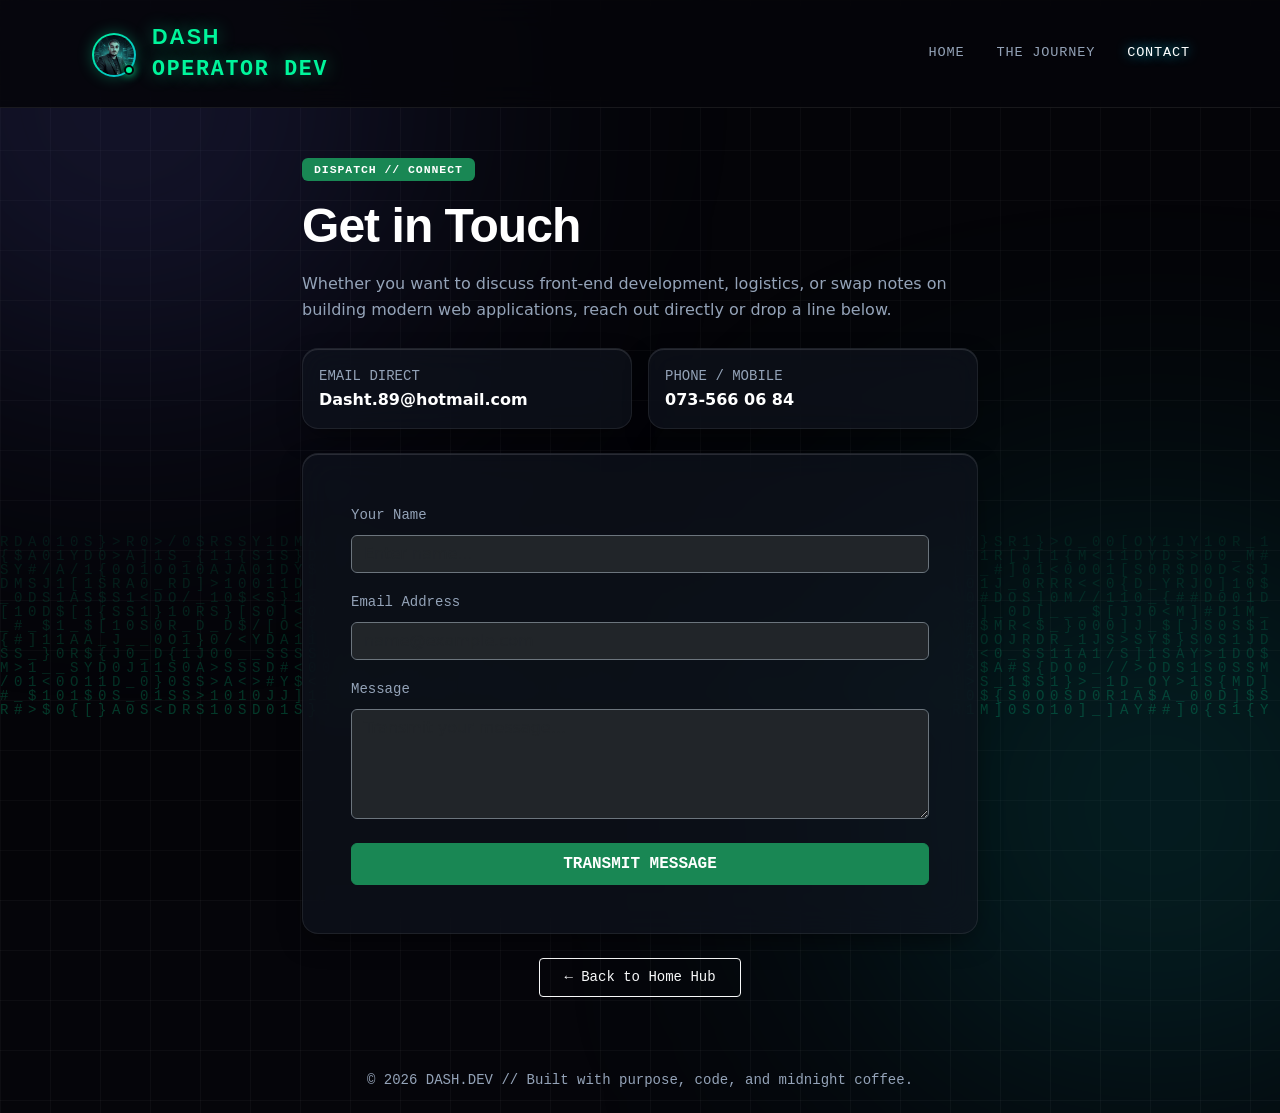
==== pages/contact.html @ ab4afbf8 "Deploy complete cyberpunk operator portfolio and media vault" ====
<!DOCTYPE html>
<html lang="en">

<head>
    <meta charset="UTF-8">
    <meta name="viewport" content="width=device-width, initial-scale=1.0">
    <title>Dash | Contact & Dispatch</title>
    <link href="https://cdn.jsdelivr.net/npm/bootstrap@5.3.3/dist/css/bootstrap.min.css" rel="stylesheet">
    <link rel="stylesheet" href="../styles/styles.css">
</head>

<body>
    <!-- Matrix Digital Rain Canvas Background -->
    <canvas id="matrix-canvas"></canvas>

    <!-- Ambient Nebula Glow Orbs -->
    <div class="ambient-orb orb-purple"></div>
    <div class="ambient-orb orb-cyan"></div>

    <!-- Navigation Bar -->
    <nav class="navbar navbar-expand-lg navbar-dark sticky-top">
        <div class="container">
            <a class="navbar-brand fw-bold d-flex align-items-center gap-3" href="../index.html">
                <div class="hud-avatar-wrapper">
                    <img src="../images/me.jpg" alt="Dash" class="hud-avatar">
                    <span class="status-dot"></span>
                </div>
                <div class="d-flex flex-column">
                    <span class="brand-name">DASH<span class="text-cyan"></span></span>
                    <span class="brand-subtitle mono-text">OPERATOR DEV</span>
                </div>
            </a>
            <button class="navbar-toggler" type="button" data-bs-toggle="collapse" data-bs-target="#navbarNav">
                <span class="navbar-toggler-icon"></span>
            </button>
            <div class="collapse navbar-collapse justify-content-end" id="navbarNav">
                <ul class="navbar-nav gap-3">
                    <li class="nav-item"><a class="nav-link" href="../index.html">Home</a></li>
                    <li class="nav-item"><a class="nav-link" href="journey.html">The Journey</a></li>
                    <li class="nav-item"><a class="nav-link active" href="contact.html">Contact</a></li>
                </ul>
            </div>
        </div>
    </nav>

    <!-- Main Contact Section -->
    <main class="container my-5" style="max-width: 700px;">
        <div class="mb-4">
            <span class="badge bg-success mb-3">DISPATCH // CONNECT</span>
            <h1 class="display-5 fw-bold mb-3 text-white">Get in Touch</h1>
            <p class="text-secondary">
                Whether you want to discuss front-end development, logistics, or swap notes on building modern web applications, reach out directly or drop a line below.
            </p>
        </div>

        <!-- Quick Contact Info Cards -->
        <div class="row g-3 mb-4">
            <div class="col-md-6">
                <div class="card p-3">
                    <span class="mono-text small text-secondary">EMAIL DIRECT</span>
                    <a href="mailto:Dasht.89@hotmail.com" class="text-white fw-bold text-decoration-none">Dasht.89@hotmail.com</a>
                </div>
            </div>
            <div class="col-md-6">
                <div class="card p-3">
                    <span class="mono-text small text-secondary">PHONE / MOBILE</span>
                    <a href="tel:0735660684" class="text-white fw-bold text-decoration-none">073-566 06 84</a>
                </div>
            </div>
        </div>

        <!-- Contact Form Card -->
        <div class="card p-4 p-md-5">
            <form>
                <div class="mb-3">
                    <label for="name" class="form-label mono-text small text-secondary">Your Name</label>
                    <input type="text" class="form-control bg-dark text-white border-secondary" id="name" placeholder="Enter name...">
                </div>
                <div class="mb-3">
                    <label for="email" class="form-label mono-text small text-secondary">Email Address</label>
                    <input type="email5" class="form-control bg-dark text-white border-secondary" id="email" placeholder="name@example.com">
                </div>
                <div class="mb-4">
                    <label for="message" class="form-label mono-text small text-secondary">Message</label>
                    <textarea class="form-control bg-dark text-white border-secondary" id="message" rows="4" placeholder="Transmit your message..."></textarea>
                </div>
                <button type="submit" class="container btn btn-success py-2 mono-text fw-bold text-uppercase">Transmit Message</button>
            </form>
        </div>

        <div class="mt-4 text-center">
            <a href="../index.html" class="btn btn-outline-light btn-sm px-4 py-2 mono-text">← Back to Home Hub</a>
        </div>
    </main>

    <footer class="text-center py-4 text-secondary small mt-auto">
        <div class="container">
            <p class="mb-0 mono-text">&copy; 2026 DASH.DEV // Built with purpose, code, and midnight coffee.</p>
        </div>
    </footer>

    <script src="https://cdn.jsdelivr.net/npm/bootstrap@5.3.3/dist/js/bootstrap.bundle.min.js"></script>
    <script src="../js/app.js"></script>
</body>

</html>
---- styles/styles.css ----
/* ==========================================================================
   FUTURISTIC CYBERPUNK THEME & STICKY FOOTER
   ========================================================================== */
:root {
    --bg-deep: #05050a;
    --glass-card: rgba(16, 20, 32, 0.65);
    --neon-green: #00f59b;
    --neon-blue: #3b82f6;
    --neon-amber: #f59e0b;
    --neon-cyan: #06b6d4;
    --neon-purple: #8b5cf6;
}

body {
    background-color: var(--bg-deep);
    color: #e2e8f0;
    font-family: 'Inter', system-ui, -apple-system, sans-serif;
    min-height: 100vh;
    display: flex;
    flex-direction: column;
    overflow-x: hidden;
    position: relative;

    /* Cyber Tech Grid Overlay */
    background-image: 
        linear-gradient(to right, rgba(255, 255, 255, 0.03) 1px, transparent 1px),
        linear-gradient(to bottom, rgba(255, 255, 255, 0.03) 1px, transparent 1px);
    background-size: 50px 50px;
}

/* Ambient Nebula Glows */
body::before,
body::after {
    content: "";
    position: fixed;
    width: 550px;
    height: 550px;
    border-radius: 50%;
    filter: blur(150px);
    z-index: -1;
    pointer-events: none;
}

body::before {
    top: -180px;
    left: -150px;
    background: radial-gradient(circle, rgba(139, 92, 246, 0.28), rgba(6, 182, 212, 0.1));
}

body::after {
    bottom: -180px;
    right: -150px;
    background: radial-gradient(circle, rgba(6, 182, 212, 0.22), rgba(0, 245, 155, 0.12));
}

h1, h2, h3, .navbar-brand {
    font-family: 'Space Grotesk', sans-serif;
    letter-spacing: -0.02em;
}

.mono-text {
    font-family: 'JetBrains Mono', monospace;
}

.text-cyan { color: var(--neon-cyan); }

/* ==========================================================================
   NAVBAR
   ========================================================================== */
.navbar {
    background: rgba(5, 5, 10, 0.85) !important;
    backdrop-filter: blur(16px);
    -webkit-backdrop-filter: blur(16px);
    border-bottom: 1px solid rgba(255, 255, 255, 0.08) !important;
    padding: 1rem 0;
}

.navbar-brand {
    font-size: 1.35rem;
    letter-spacing: 0.08em;
    color: var(--neon-green) !important;
    text-shadow: 0 0 18px rgba(0, 245, 155, 0.45);
    display: flex;
    align-items: center;
    gap: 8px;
}

.status-dot {
    width: 8px;
    height: 8px;
    background-color: var(--neon-green);
    border-radius: 50%;
    box-shadow: 0 0 12px var(--neon-green);
}

.nav-link {
    font-family: 'JetBrains Mono', monospace;
    font-size: 0.85rem;
    text-transform: uppercase;
    letter-spacing: 0.06em;
    color: #94a3b8 !important;
    transition: all 0.3s ease;
}

.nav-link:hover,
.nav-link.active {
    color: #ffffff !important;
    text-shadow: 0 0 12px var(--neon-cyan);
}

/* ==========================================================================
   HERO SECTION
   ========================================================================== */
.hero-section {
    position: relative;
    background: 
        radial-gradient(circle at 50% 20%, rgba(139, 92, 246, 0.22), transparent 60%),
        linear-gradient(rgba(5, 5, 10, 0.75), rgba(5, 5, 10, 0.95)), 
        url('../images/hero-bg.jpg') center/cover;
    padding: 110px 0 90px;
    border-bottom: 1px solid rgba(6, 182, 212, 0.25);
    box-shadow: 0 10px 40px rgba(0, 0, 0, 0.6);
    overflow: hidden;
}

.hud-pill {
    background: rgba(16, 185, 129, 0.1);
    border: 1px solid rgba(16, 185, 129, 0.4);
    padding: 6px 16px;
    border-radius: 50px;
    font-size: 0.75rem;
    color: #34d399;
    letter-spacing: 0.12em;
    box-shadow: 0 0 20px rgba(16, 185, 129, 0.2);
}

.pulse-ring {
    width: 7px;
    height: 7px;
    background: #10b981;
    border-radius: 50%;
    animation: pulseGlow 2s infinite;
}

@keyframes pulseGlow {
    0%, 100% { transform: scale(1); opacity: 1; box-shadow: 0 0 8px #10b981; }
    50% { transform: scale(1.5); opacity: 0.5; box-shadow: 0 0 16px #10b981; }
}

.hero-title {
    letter-spacing: -0.03em;
    background: linear-gradient(135deg, #ffffff 30%, #a5f3fc 65%, #c084fc 100%);
    background-clip: text;
    -webkit-background-clip: text;
    -webkit-text-fill-color: transparent;
    filter: drop-shadow(0 5px 25px rgba(6, 182, 212, 0.25));
}

.hero-subtitle {
    max-width: 650px;
    color: #94a3b8;
    font-size: 1.15rem;
    line-height: 1.7;
}

/* ==========================================================================
   CARDS & STAT BOXES
   ========================================================================== */
.card {
    background: var(--glass-card) !important;
    backdrop-filter: blur(16px);
    -webkit-backdrop-filter: blur(16px);
    border: 1px solid rgba(255, 255, 255, 0.08) !important;
    border-radius: 16px;
    color: #e2e8f0;
    box-shadow: 
        0 10px 30px -10px rgba(0, 0, 0, 0.7),
        inset 0 1px 0 0 rgba(255, 255, 255, 0.12) !important;
    transition: all 0.35s cubic-bezier(0.25, 0.8, 0.25, 1);
}

.card:hover {
    transform: translateY(-6px);
    border-color: var(--neon-green) !important;
    box-shadow: 
        0 20px 40px -15px rgba(0, 0, 0, 0.85),
        0 0 25px rgba(0, 245, 155, 0.25),
        inset 0 0 15px rgba(0, 245, 155, 0.08) !important;
}

.stat-box {
    background: rgba(10, 14, 24, 0.75);
    border: 1px solid rgba(6, 182, 212, 0.25);
    border-left: 3px solid var(--neon-cyan);
    border-radius: 12px;
    padding: 1.25rem;
    backdrop-filter: blur(12px);
}

.stat-value {
    font-family: 'Space Grotesk', sans-serif;
    font-size: 1.75rem;
    font-weight: 700;
    color: #fff;
    text-shadow: 0 0 15px rgba(6, 182, 212, 0.4);
    line-height: 1.1;
}

.badge {
    font-family: 'JetBrains Mono', monospace;
    font-size: 0.72rem;
    font-weight: 600;
    text-transform: uppercase;
    letter-spacing: 0.08em;
    padding: 6px 12px;
    border-radius: 6px;
}

.text-secondary {
    color: #94a3b8 !important;
    line-height: 1.65;
}

/* ==========================================================================
   PHOTO FRAMES & TIMELINE
   ========================================================================== */
.cyber-img-frame {
    position: relative;
    border-radius: 14px;
    overflow: hidden;
    border: 1px solid rgba(0, 245, 155, 0.35);
    box-shadow: 0 0 25px rgba(0, 245, 155, 0.15);
    background: #0a0d14;
}

.cyber-img-frame img {
    width: 100%;
    height: 230px;
    object-fit: cover;
    filter: contrast(1.08) brightness(0.9);
    transition: transform 0.5s ease;
}

.cyber-img-frame:hover img {
    transform: scale(1.05);
}

.img-hud-caption {
    position: absolute;
    bottom: 0;
    left: 0;
    width: 100%;
    background: linear-gradient(to top, rgba(5, 5, 10, 0.95), transparent);
    padding: 20px 15px 10px;
    font-family: 'JetBrains Mono', monospace;
    font-size: 0.72rem;
    color: var(--neon-green);
}

.cyber-timeline {
    position: relative;
    padding-left: 2rem;
    border-left: 2px solid rgba(6, 182, 212, 0.3);
}

.timeline-node {
    position: relative;
    margin-bottom: 2rem;
}

.timeline-node::before {
    content: "";
    position: absolute;
    left: -2.45rem;
    top: 6px;
    width: 12px;
    height: 12px;
    border-radius: 50%;
    background: var(--neon-cyan);
    box-shadow: 0 0 12px var(--neon-cyan);
}

.cert-pill {
    font-family: 'JetBrains Mono', monospace;
    font-size: 0.78rem;
    background: rgba(255, 255, 255, 0.04);
    border: 1px solid rgba(255, 255, 255, 0.15);
    color: #e2e8f0;
    padding: 7px 12px;
    border-radius: 8px;
    display: inline-flex;
    align-items: center;
    gap: 8px;
}

.cert-pill span { color: var(--neon-green); }

/* ==========================================================================
   HIGHWAY STRIP (FIXED ANIMATION)
   ========================================================================== */
.highway-strip {
    position: relative;
    width: 100%;
    height: 70px;
    background: linear-gradient(90deg, #05050a 0%, #0d1322 50%, #05050a 100%);
    overflow: hidden;
    display: flex;
    align-items: center;
    border-top: 1px solid rgba(6, 182, 212, 0.35);
    border-bottom: 1px solid rgba(139, 92, 246, 0.25);
    box-shadow: inset 0 0 30px rgba(6, 182, 212, 0.1);
    margin-top: auto;
}

.highway-strip::before {
    content: "";
    position: absolute;
    top: 50%;
    left: 0;
    width: 100%;
    border-top: 2px dashed rgba(6, 182, 212, 0.25);
}

/* ==========================================================================
   FIX: UN-MIRROR THE HIGHWAY TEXT & FLIP ONLY THE TRUCKS
   ========================================================================== */
.moving-truck {
    position: absolute;
    font-size: 1.4rem;
    white-space: nowrap;
    animation: driveTruck 18s linear infinite;
    bottom: 14px;
    /* Removed scaleX(-1) from here so text reads normally! */
    filter: drop-shadow(0 0 12px rgba(6, 182, 212, 0.5));
    z-index: 1;
    display: flex;
    align-items: center;
    gap: 12px;
}

/* Only flip the vehicle emojis so they drive left-to-right! */
.flip-emoji {
    display: inline-block;
    transform: scaleX(-1);
    font-size: 1.85rem;
}

@keyframes driveTruck {
    0% { left: -900px; }
    100% { left: 100%; }
}

/* ==========================================================================
   7. NEW: OPERATOR HUD STATS, PHOTO FRAMES & CYBER TIMELINE
   ========================================================================== */
.stat-box {
    background: rgba(10, 14, 24, 0.75);
    border: 1px solid rgba(6, 182, 212, 0.25);
    border-left: 3px solid var(--neon-cyan);
    border-radius: 12px;
    padding: 1.25rem;
    backdrop-filter: blur(12px);
}

.stat-value {
    font-family: 'Space Grotesk', sans-serif;
    font-size: 2rem;
    font-weight: 700;
    color: #fff;
    text-shadow: 0 0 15px rgba(6, 182, 212, 0.4);
    line-height: 1.1;
}

/* Futuristic Cyber Photo Frame for Your Images */
.cyber-img-frame {
    position: relative;
    border-radius: 14px;
    overflow: hidden;
    border: 1px solid rgba(0, 245, 155, 0.35);
    box-shadow: 0 0 25px rgba(0, 245, 155, 0.15);
    background: #0a0d14;
}

.cyber-img-frame img {
    width: 100%;
    height: 240px;
    object-fit: cover;
    filter: contrast(1.08) brightness(0.9);
    transition: transform 0.5s ease, filter 0.5s ease;
}

.cyber-img-frame:hover img {
    transform: scale(1.06);
    filter: contrast(1.15) brightness(1.05);
}

.img-hud-caption {
    position: absolute;
    bottom: 0;
    left: 0;
    width: 100%;
    background: linear-gradient(to top, rgba(5, 5, 10, 0.95), transparent);
    padding: 20px 15px 10px;
    font-family: 'JetBrains Mono', monospace;
    font-size: 0.75rem;
    color: var(--neon-green);
}

/* Glowing Vertical Career Timeline */
.cyber-timeline {
    position: relative;
    padding-left: 2rem;
    border-left: 2px solid rgba(6, 182, 212, 0.3);
}

.timeline-node {
    position: relative;
    margin-bottom: 2rem;
}

.timeline-node::before {
    content: "";
    position: absolute;
    left: -2.45rem;
    top: 6px;
    width: 12px;
    height: 12px;
    border-radius: 50%;
    background: var(--neon-cyan);
    box-shadow: 0 0 12px var(--neon-cyan);
}

/* License & Cert Pills */
.cert-pill {
    font-family: 'JetBrains Mono', monospace;
    font-size: 0.8rem;
    background: rgba(255, 255, 255, 0.04);
    border: 1px solid rgba(255, 255, 255, 0.15);
    color: #e2e8f0;
    padding: 8px 14px;
    border-radius: 8px;
    display: inline-flex;
    align-items: center;
    gap: 8px;
}

.cert-pill span {
    color: var(--neon-green);
}
/* ==========================================================================
   MATRIX DIGITAL RAIN BACKGROUND
   ========================================================================== */
#matrix-canvas {
    position: fixed;
    top: 0;
    left: 0;
    width: 100vw;
    height: 100vh;
    z-index: -2; /* Sits behind ambient glows and page content */
    pointer-events: none;
    opacity: 0.22; /* Subtle tech atmosphere, not distracting */
}

/* ==========================================================================
   EXPANDING HUD AVATAR ON HOVER
   ========================================================================== */
.hud-avatar-wrapper {
    position: relative;
    width: 44px;
    height: 44px;
    border-radius: 50%;
    padding: 2px;
    background: linear-gradient(135deg, var(--neon-green), var(--neon-cyan));
    box-shadow: 0 0 15px rgba(0, 245, 155, 0.3);
    transition: transform 0.4s cubic-bezier(0.175, 0.885, 0.32, 1.275), box-shadow 0.4s ease;
    cursor: pointer;
    z-index: 1050;
    transform-origin: top left;
    margin-left: 10px;
    margin-top: 4px;
}

.hud-avatar-wrapper:hover {
    /* Makes it significantly bigger and shifts it down/right into clear view */
    transform: scale(5.5) translate(12px, 12px); 
    box-shadow: 0 0 45px rgba(6, 182, 212, 0.8);
    background: linear-gradient(135deg, var(--neon-cyan), var(--neon-purple));
}

/* Make it significantly bigger on hover */
.hud-avatar-wrapper:hover {
    transform: scale(4.5); /* Scales the avatar up massively! */
    box-shadow: 0 0 35px rgba(6, 182, 212, 0.7);
    background: linear-gradient(135deg, var(--neon-cyan), var(--neon-purple));
}

.hud-avatar {
    width: 100%;
    height: 100%;
    object-fit: cover;
    border-radius: 50%;
    background-color: #05050a;
}

.hud-avatar-wrapper .status-dot {
    position: absolute;
    bottom: 2px;
    right: 2px;
    width: 10px;
    height: 10px;
    background-color: var(--neon-green);
    border: 2px solid #05050a;
    border-radius: 50%;
    box-shadow: 0 0 8px var(--neon-green);
    transition: transform 0.4s ease;
}

/* Hide status dot when blown up so it looks clean */
.hud-avatar-wrapper:hover .status-dot {
    transform: scale(0.3);
}
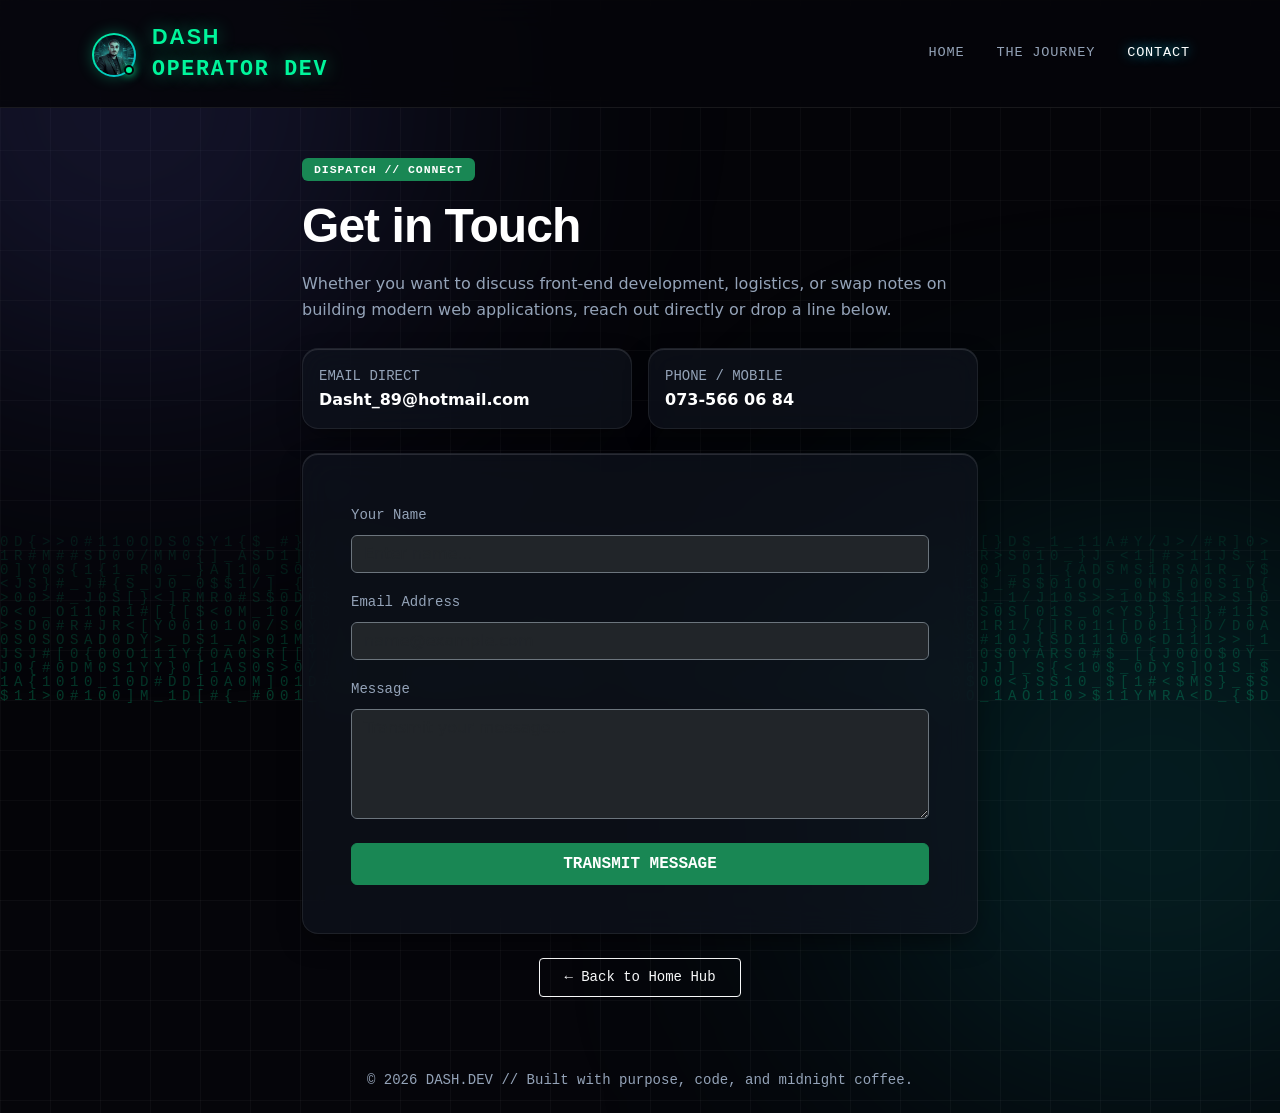
==== commit 36c36770: "update contact info" ====
--- a/pages/contact.html
+++ b/pages/contact.html
@@ -58,7 +58,7 @@
             <div class="col-md-6">
                 <div class="card p-3">
                     <span class="mono-text small text-secondary">EMAIL DIRECT</span>
-                    <a href="mailto:Dasht.89@hotmail.com" class="text-white fw-bold text-decoration-none">Dasht.89@hotmail.com</a>
+                    <a href="mailto:Dasht.89@hotmail.com" class="text-white fw-bold text-decoration-none">Dasht_89@hotmail.com</a>
                 </div>
             </div>
             <div class="col-md-6">
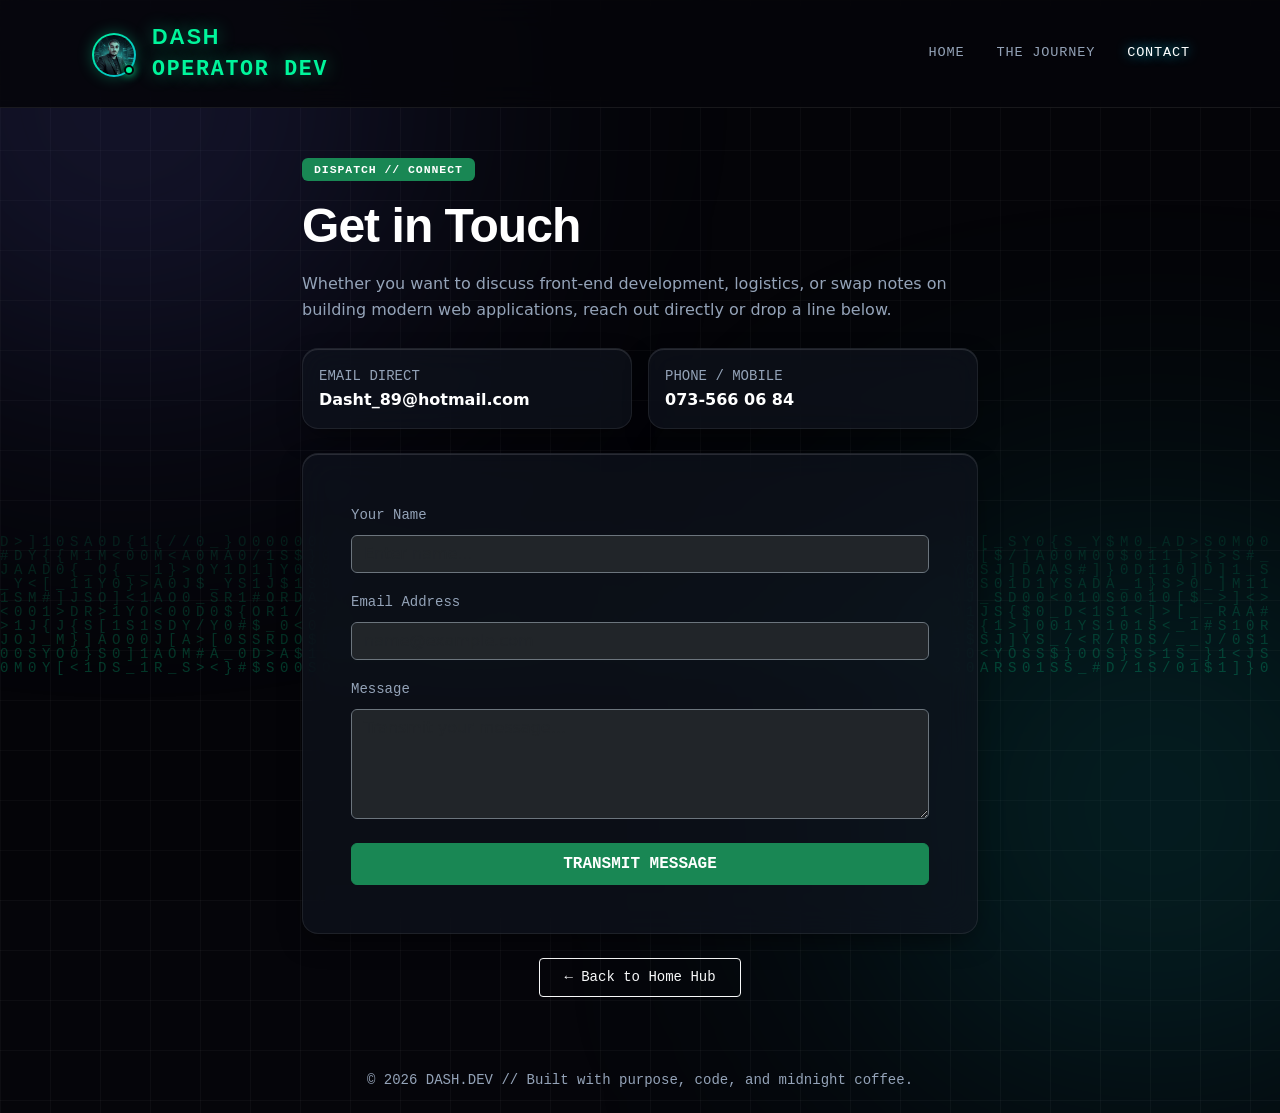
==== commit f42c7552: "contact info update" ====
--- a/pages/contact.html
+++ b/pages/contact.html
@@ -58,7 +58,7 @@
             <div class="col-md-6">
                 <div class="card p-3">
                     <span class="mono-text small text-secondary">EMAIL DIRECT</span>
-                    <a href="mailto:Dasht.89@hotmail.com" class="text-white fw-bold text-decoration-none">Dasht_89@hotmail.com</a>
+                    <a href="mailto:Dasht_89@hotmail.com" class="text-white fw-bold text-decoration-none">Dasht_89@hotmail.com</a>
                 </div>
             </div>
             <div class="col-md-6">
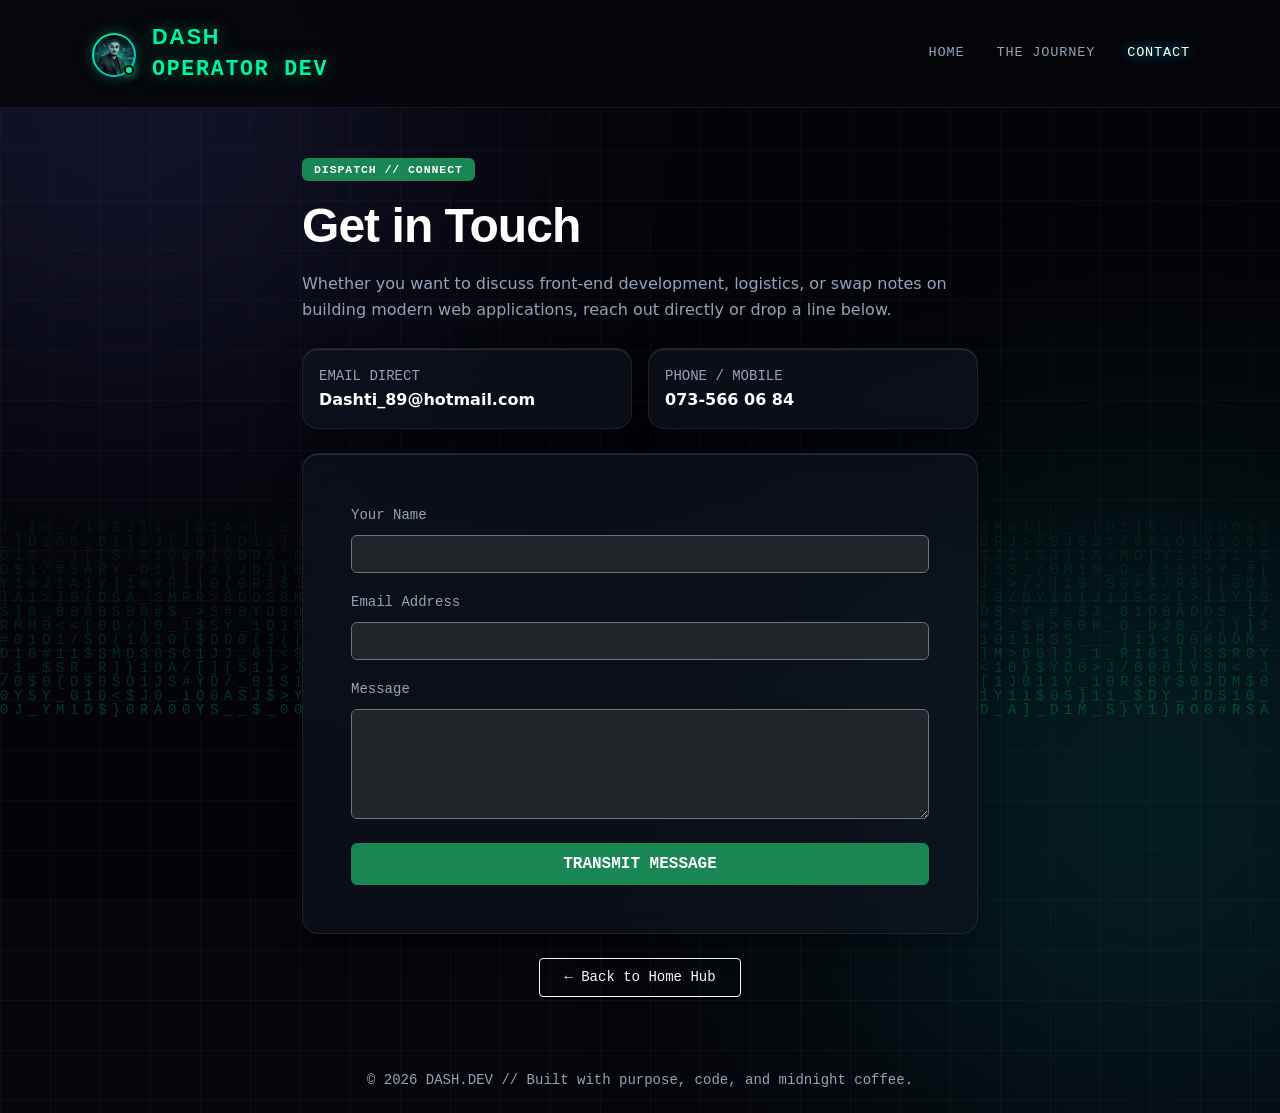
==== commit e5e1dc21: "contact info updateded" ====
--- a/pages/contact.html
+++ b/pages/contact.html
@@ -58,7 +58,7 @@
             <div class="col-md-6">
                 <div class="card p-3">
                     <span class="mono-text small text-secondary">EMAIL DIRECT</span>
-                    <a href="mailto:Dasht_89@hotmail.com" class="text-white fw-bold text-decoration-none">Dasht_89@hotmail.com</a>
+                    <a href="mailto:Dashti_89@hotmail.com" class="text-white fw-bold text-decoration-none">Dashti_89@hotmail.com</a>
                 </div>
             </div>
             <div class="col-md-6">
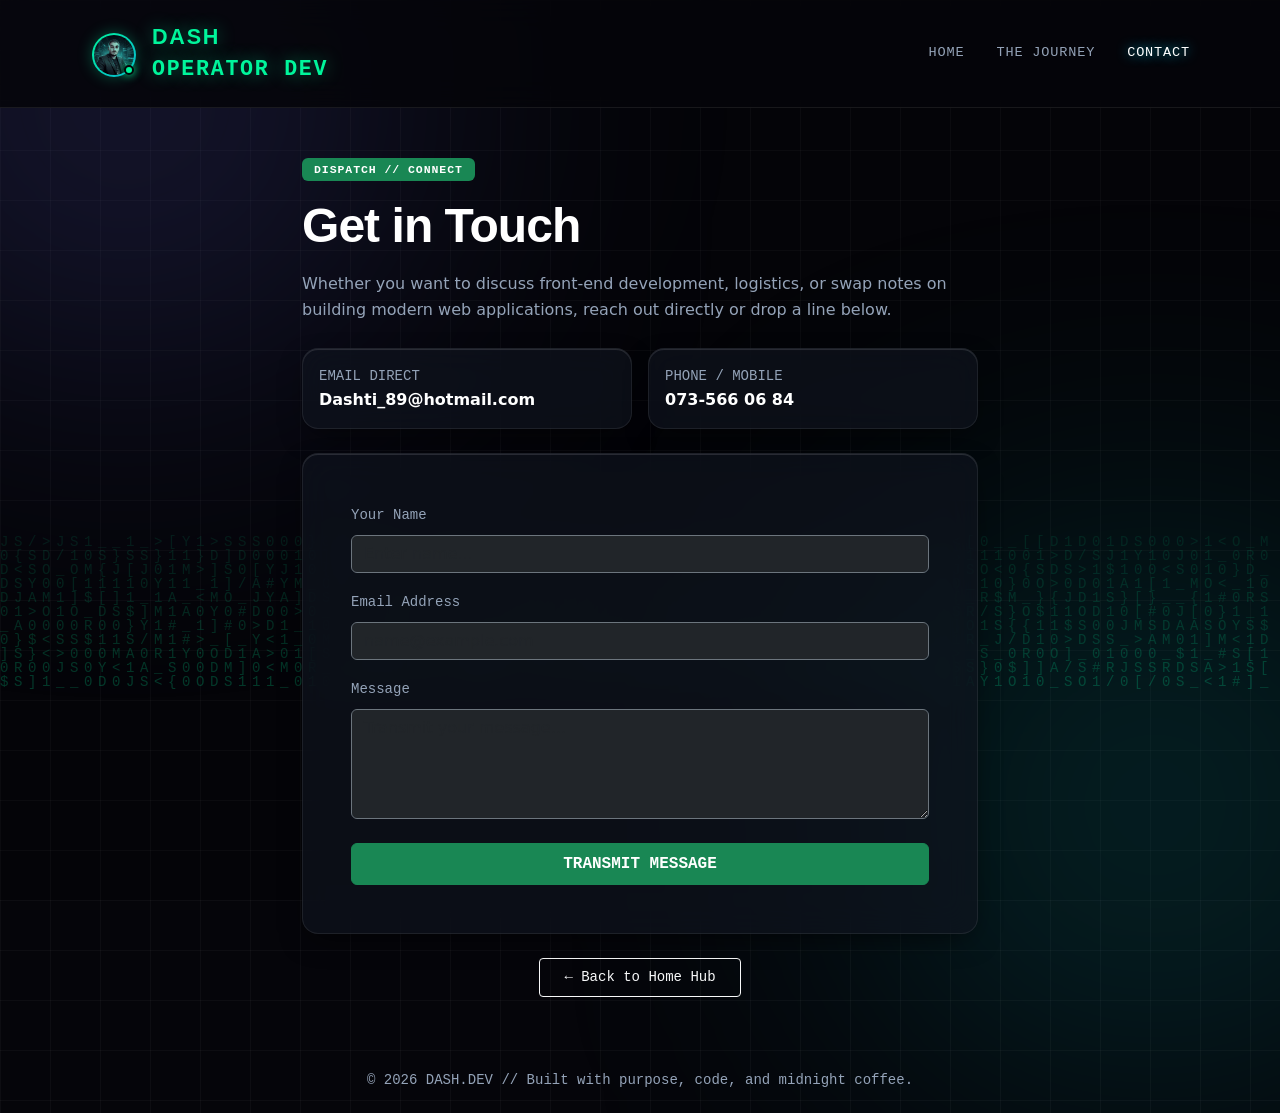
==== commit 9eb0ebd0: "Connect contact form to Formspree" ====
--- a/pages/contact.html
+++ b/pages/contact.html
@@ -71,18 +71,18 @@
 
         <!-- Contact Form Card -->
         <div class="card p-4 p-md-5">
-            <form>
+            <form action="https://formspree.io/f/mljgqjke" method="POST">
                 <div class="mb-3">
                     <label for="name" class="form-label mono-text small text-secondary">Your Name</label>
-                    <input type="text" class="form-control bg-dark text-white border-secondary" id="name" placeholder="Enter name...">
+                    <input type="text" class="form-control bg-dark text-white border-secondary" id="name" name="name" placeholder="Enter name..." required>
                 </div>
                 <div class="mb-3">
                     <label for="email" class="form-label mono-text small text-secondary">Email Address</label>
-                    <input type="email5" class="form-control bg-dark text-white border-secondary" id="email" placeholder="name@example.com">
+                    <input type="email" class="form-control bg-dark text-white border-secondary" id="email" name="email" placeholder="name@example.com" required>
                 </div>
                 <div class="mb-4">
                     <label for="message" class="form-label mono-text small text-secondary">Message</label>
-                    <textarea class="form-control bg-dark text-white border-secondary" id="message" rows="4" placeholder="Transmit your message..."></textarea>
+                    <textarea class="form-control bg-dark text-white border-secondary" id="message" name="message" rows="4" placeholder="Transmit your message..." required></textarea>
                 </div>
                 <button type="submit" class="container btn btn-success py-2 mono-text fw-bold text-uppercase">Transmit Message</button>
             </form>
